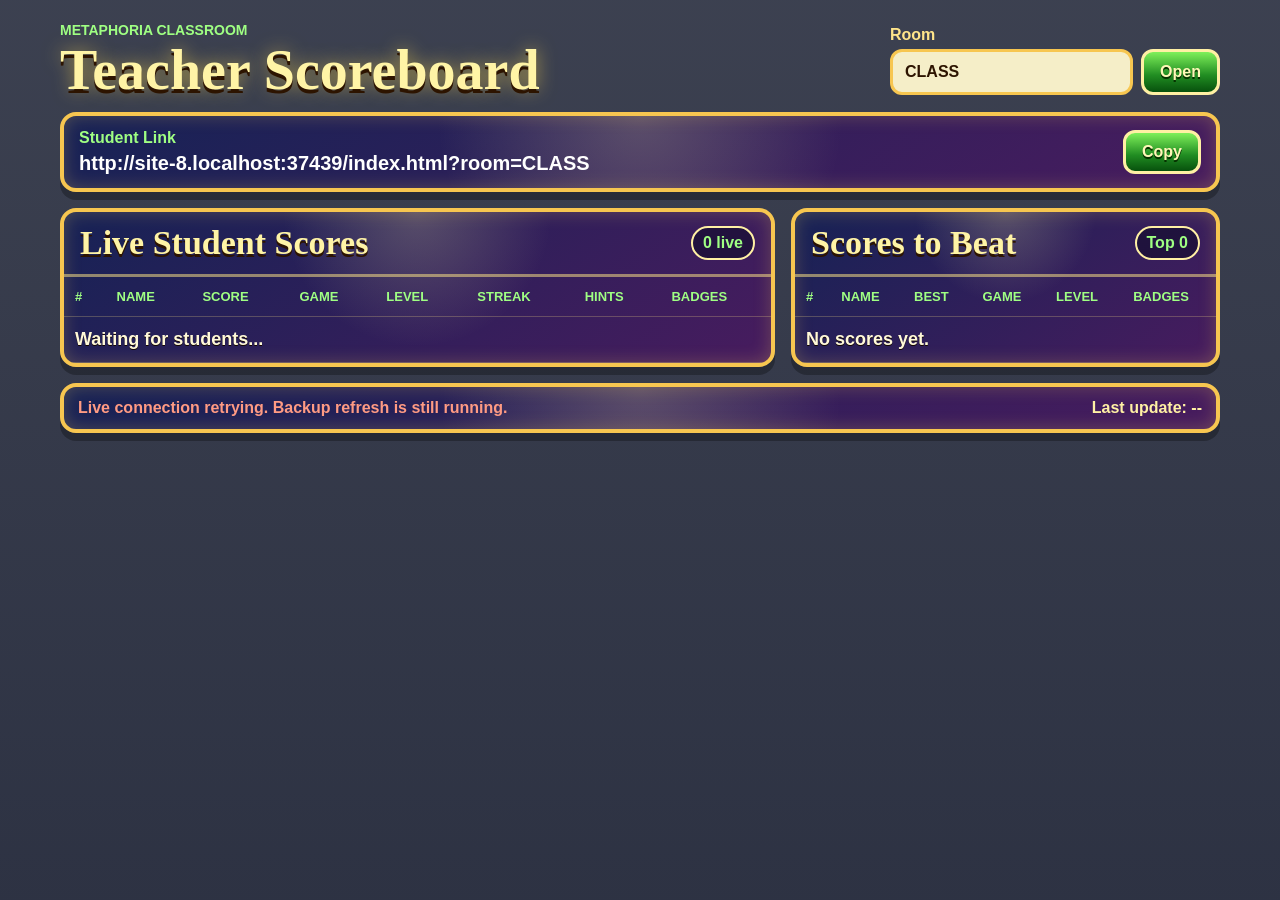
==== teacher-scoreboard.html @ a7a12212 "Add files via upload" ====
<!DOCTYPE html>
<html>
<head>
  <meta charset="UTF-8" />
  <meta name="viewport" content="width=device-width, initial-scale=1.0" />
  <title>Teacher Scoreboard</title>
  <link rel="stylesheet" href="teacher-scoreboard.css?v=3" />
</head>
<body>
  <main class="scoreboard-shell">
    <header class="scoreboard-header">
      <div>
        <p class="eyebrow">Metaphoria Classroom</p>
        <h1>Teacher Scoreboard</h1>
      </div>
      <div class="room-control">
        <label for="roomInput">Room</label>
        <div>
          <input id="roomInput" maxlength="16" value="CLASS" />
          <button id="roomButton" type="button">Open</button>
        </div>
      </div>
    </header>

    <section class="join-card">
      <div>
        <span>Student Link</span>
        <strong id="studentLink">Loading...</strong>
      </div>
      <button id="copyLinkButton" type="button">Copy</button>
    </section>

    <section class="score-grid" aria-live="polite">
      <div class="score-panel">
        <div class="panel-heading">
          <h2>Live Student Scores</h2>
          <span id="liveCount">0 live</span>
        </div>
        <div class="table-wrap">
          <table>
            <thead>
              <tr>
                <th>#</th>
                <th>Name</th>
                <th>Score</th>
                <th>Game</th>
                <th>Level</th>
                <th>Streak</th>
                <th>Hints</th>
                <th>Badges</th>
              </tr>
            </thead>
            <tbody id="liveRows">
              <tr><td colspan="8">Waiting for students...</td></tr>
            </tbody>
          </table>
        </div>
      </div>

      <div class="score-panel">
        <div class="panel-heading">
          <h2>Scores to Beat</h2>
          <span id="topCount">Top 0</span>
        </div>
        <div class="table-wrap">
          <table>
            <thead>
              <tr>
                <th>#</th>
                <th>Name</th>
                <th>Best</th>
                <th>Game</th>
                <th>Level</th>
                <th>Badges</th>
              </tr>
            </thead>
            <tbody id="topRows">
              <tr><td colspan="6">No scores yet.</td></tr>
            </tbody>
          </table>
        </div>
      </div>
    </section>

    <footer class="scoreboard-footer">
      <span id="connectionStatus">Connecting...</span>
      <span id="lastUpdated">Last update: --</span>
    </footer>
  </main>

  <script src="teacher-scoreboard.js?v=5"></script>
</body>
</html>
---- teacher-scoreboard.css ----
* {
  box-sizing: border-box;
}

html,
body {
  min-height: 100%;
}

body {
  margin: 0;
  background:
    linear-gradient(rgba(5, 11, 31, 0.78), rgba(5, 11, 31, 0.84)),
    url("assets/images/bg.png") center / cover fixed no-repeat;
  color: #fff8c7;
  font-family: "Trebuchet MS", Arial, sans-serif;
}

button,
input {
  font: inherit;
}

.scoreboard-shell {
  width: min(1160px, calc(100% - 28px));
  margin: 0 auto;
  padding: 22px 0 28px;
}

.scoreboard-header {
  display: flex;
  align-items: center;
  justify-content: space-between;
  gap: 18px;
  margin-bottom: 14px;
}

.eyebrow {
  margin: 0 0 4px;
  color: #9fff83;
  font-size: 14px;
  font-weight: 900;
  letter-spacing: 0;
  text-transform: uppercase;
}

h1,
h2,
p {
  margin: 0;
}

h1 {
  color: #fff4a6;
  font-family: Georgia, "Times New Roman", serif;
  font-size: clamp(34px, 5vw, 56px);
  line-height: 1;
  text-shadow: 0 4px 0 #2d1400, 0 0 18px rgba(255, 218, 76, 0.6);
}

.room-control {
  min-width: min(100%, 330px);
}

.room-control label {
  display: block;
  margin-bottom: 5px;
  color: #ffe58a;
  font-weight: 900;
}

.room-control div,
.join-card {
  display: flex;
  gap: 8px;
}

.room-control input {
  width: 100%;
  border: 3px solid #f7c650;
  border-radius: 12px;
  padding: 11px 12px;
  background: rgba(255, 248, 207, 0.95);
  color: #2d1400;
  font-weight: 900;
  text-transform: uppercase;
  outline: none;
}

button {
  border: 3px solid #fff0a4;
  border-radius: 12px;
  padding: 10px 16px;
  background: linear-gradient(180deg, #7ff05a, #218d22 58%, #07510d);
  color: #fff7b8;
  font-weight: 900;
  text-shadow: 0 2px 0 #073100;
  cursor: pointer;
}

.join-card,
.score-panel,
.scoreboard-footer {
  border: 4px solid #f7c650;
  border-radius: 16px;
  background:
    radial-gradient(circle at 50% 0%, rgba(255, 246, 166, 0.22), transparent 35%),
    linear-gradient(145deg, rgba(20, 32, 86, 0.92), rgba(73, 25, 96, 0.92));
  box-shadow: 0 8px 0 rgba(0, 0, 0, 0.28), inset 0 0 18px rgba(255, 215, 84, 0.24);
}

.join-card {
  align-items: center;
  justify-content: space-between;
  margin-bottom: 16px;
  padding: 13px 15px;
}

.join-card span {
  display: block;
  margin-bottom: 4px;
  color: #9fff83;
  font-weight: 900;
}

.join-card strong {
  display: block;
  color: white;
  font-size: clamp(15px, 2vw, 20px);
  line-height: 1.2;
  overflow-wrap: anywhere;
}

.score-grid {
  display: grid;
  grid-template-columns: minmax(0, 1.25fr) minmax(300px, 0.75fr);
  gap: 16px;
}

.score-panel {
  overflow: hidden;
}

.panel-heading {
  display: flex;
  align-items: center;
  justify-content: space-between;
  gap: 12px;
  padding: 14px 16px;
  border-bottom: 3px solid rgba(255, 231, 135, 0.52);
}

h2 {
  color: #fff4a6;
  font-family: Georgia, "Times New Roman", serif;
  font-size: clamp(22px, 3vw, 34px);
  line-height: 1;
  text-shadow: 0 3px 0 #2d1400;
}

.panel-heading span {
  flex: 0 0 auto;
  border: 2px solid #fff0a4;
  border-radius: 999px;
  padding: 6px 10px;
  background: rgba(18, 12, 45, 0.62);
  color: #9fff83;
  font-weight: 900;
}

.table-wrap {
  overflow-x: auto;
}

table {
  width: 100%;
  border-collapse: collapse;
}

th,
td {
  padding: 12px 11px;
  border-bottom: 1px solid rgba(255, 231, 135, 0.24);
  text-align: left;
  white-space: nowrap;
}

th {
  color: #9fff83;
  font-size: 13px;
  text-transform: uppercase;
}

td {
  color: #fff9d9;
  font-size: 18px;
  font-weight: 900;
  text-shadow: 0 1px 0 #150800;
}

td.score-cell {
  color: white;
  font-size: 24px;
}

td.empty-cell {
  padding: 34px 16px;
  color: #ffe7a0;
  text-align: center;
  white-space: normal;
}

.student-answer-row td {
  padding-top: 0;
  white-space: normal;
}

.student-answers {
  display: grid;
  grid-template-columns: repeat(auto-fit, minmax(220px, 1fr));
  gap: 8px;
  padding: 0 0 12px;
}

.student-answer-card {
  min-width: 0;
  border: 2px solid rgba(255, 231, 135, 0.34);
  border-radius: 10px;
  padding: 8px 10px;
  background: rgba(13, 18, 51, 0.62);
}

.student-answer-card strong,
.student-answer-card span,
.student-answer-card p {
  display: block;
  overflow-wrap: anywhere;
}

.student-answer-card strong {
  color: #9fff83;
  font-size: 13px;
  text-transform: uppercase;
}

.student-answer-card span {
  margin-top: 3px;
  color: #ffe58a;
  font-size: 13px;
  font-weight: 900;
}

.student-answer-card p {
  margin: 6px 0 0;
  color: #fff9d9;
  font-size: 15px;
  line-height: 1.25;
  text-shadow: none;
}

.rank-cell {
  width: 44px;
  color: #ffe674;
  text-align: center;
}

.scoreboard-footer {
  display: flex;
  align-items: center;
  justify-content: space-between;
  gap: 12px;
  margin-top: 16px;
  padding: 12px 14px;
  color: #fff1a4;
  font-weight: 900;
}

.connected {
  color: #9fff83;
}

.offline {
  color: #ff9b83;
}

@media (max-width: 760px) {
  .scoreboard-shell {
    width: min(100% - 18px, 560px);
    padding-top: 14px;
  }

  .scoreboard-header,
  .join-card,
  .scoreboard-footer {
    align-items: stretch;
    flex-direction: column;
  }

  .score-grid {
    grid-template-columns: 1fr;
  }

  .room-control {
    min-width: 0;
  }

  th,
  td {
    padding: 10px 9px;
    font-size: 15px;
  }

  td.score-cell {
    font-size: 20px;
  }
}
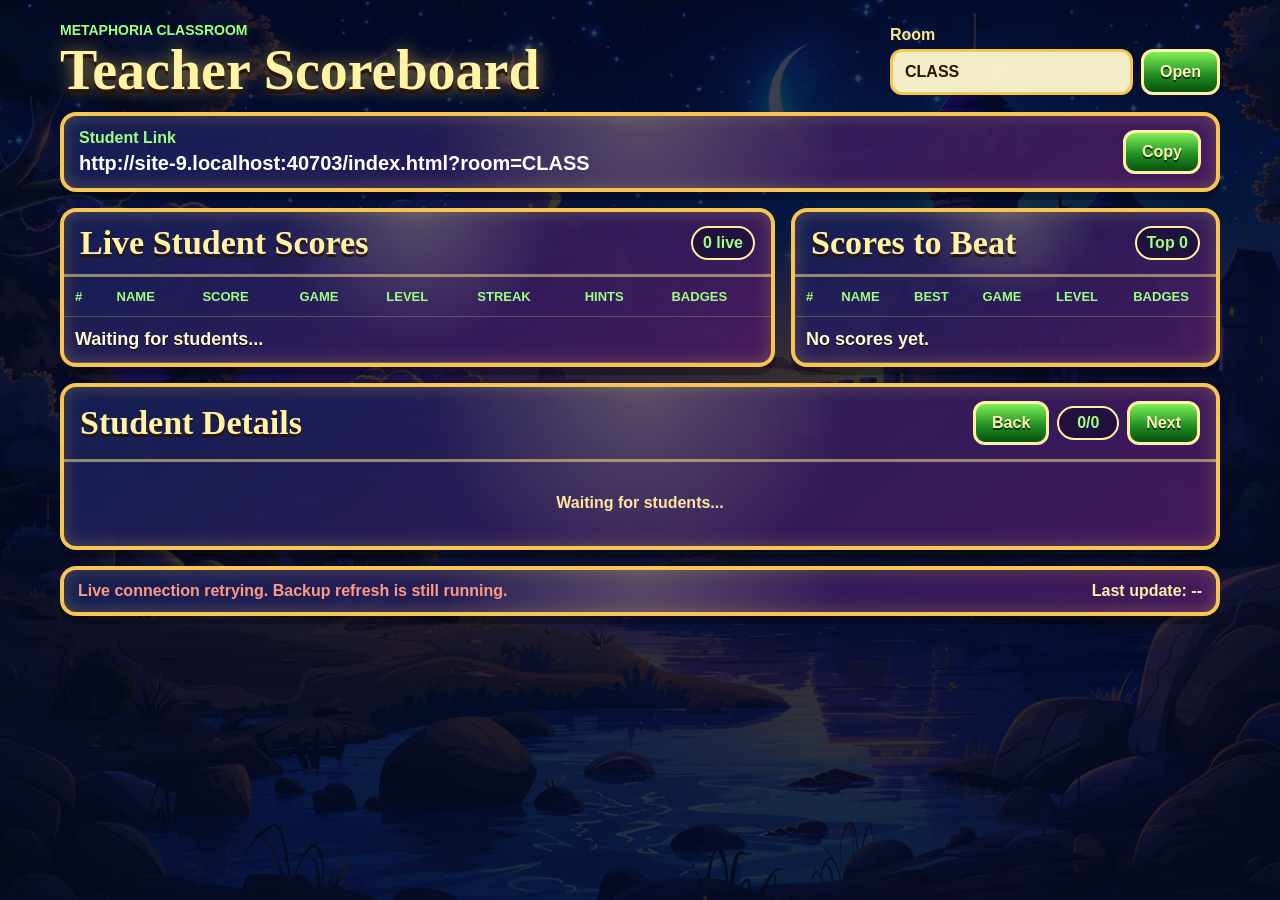
==== commit 0448228c: "Add files via upload" ====
--- a/teacher-scoreboard.html
+++ b/teacher-scoreboard.html
@@ -4,7 +4,7 @@
   <meta charset="UTF-8" />
   <meta name="viewport" content="width=device-width, initial-scale=1.0" />
   <title>Teacher Scoreboard</title>
-  <link rel="stylesheet" href="teacher-scoreboard.css?v=3" />
+  <link rel="stylesheet" href="teacher-scoreboard.css?v=5" />
 </head>
 <body>
   <main class="scoreboard-shell">
@@ -82,12 +82,27 @@
       </div>
     </section>
 
+
+    <section class="student-detail-panel" aria-live="polite">
+      <div class="student-detail-heading">
+        <h2>Student Details</h2>
+        <div class="student-detail-nav">
+          <button id="studentBackButton" type="button">Back</button>
+          <span id="studentDetailCount">0/0</span>
+          <button id="studentNextButton" type="button">Next</button>
+        </div>
+      </div>
+      <div id="studentDetailBody" class="student-detail-body">
+        <p class="student-detail-empty">Waiting for students...</p>
+      </div>
+    </section>
     <footer class="scoreboard-footer">
       <span id="connectionStatus">Connecting...</span>
       <span id="lastUpdated">Last update: --</span>
     </footer>
   </main>
 
-  <script src="teacher-scoreboard.js?v=5"></script>
+  <script src="teacher-scoreboard.js?v=8"></script>
 </body>
 </html>
+
--- a/teacher-scoreboard.css
+++ b/teacher-scoreboard.css
@@ -222,6 +222,21 @@
   padding: 0 0 12px;
 }
 
+.student-answer-section {
+  display: grid;
+  gap: 9px;
+  padding: 0 0 12px;
+}
+
+.student-answer-section h3 {
+  margin: 4px 0 0;
+  color: #9fff83;
+  font-size: 14px;
+  font-weight: 900;
+  text-transform: uppercase;
+  text-shadow: 0 1px 0 #073100;
+}
+
 .student-answer-card {
   min-width: 0;
   border: 2px solid rgba(255, 231, 135, 0.34);
@@ -230,6 +245,77 @@
   background: rgba(13, 18, 51, 0.62);
 }
 
+.game-answer-run {
+  border: 2px solid rgba(255, 231, 135, 0.42);
+  border-radius: 12px;
+  padding: 9px 10px;
+  background: rgba(13, 18, 51, 0.68);
+}
+
+.game-answer-run header {
+  display: flex;
+  align-items: center;
+  justify-content: space-between;
+  gap: 10px;
+  margin-bottom: 7px;
+}
+
+.game-answer-run header strong {
+  color: #fff4a6;
+  font-size: 15px;
+}
+
+.game-answer-run header span {
+  color: #9fff83;
+  font-size: 13px;
+  font-weight: 900;
+}
+
+.game-answer-run ol {
+  display: grid;
+  gap: 6px;
+  margin: 0;
+  padding-left: 22px;
+}
+
+.game-answer-run li {
+  padding: 6px 8px;
+  border-left: 4px solid #9fff83;
+  border-radius: 8px;
+  background: rgba(255, 255, 255, 0.06);
+  white-space: normal;
+}
+
+.game-answer-run li.answer-wrong {
+  border-left-color: #ff8b78;
+}
+
+.answer-question,
+.answer-player,
+.answer-key {
+  display: block;
+  overflow-wrap: anywhere;
+  text-shadow: none;
+}
+
+.answer-question {
+  color: #fff9d9;
+  font-size: 14px;
+  line-height: 1.25;
+}
+
+.answer-player {
+  margin-top: 4px;
+  color: #ffffff;
+  font-size: 14px;
+}
+
+.answer-key {
+  margin-top: 2px;
+  color: #ffe58a;
+  font-size: 13px;
+}
+
 .student-answer-card strong,
 .student-answer-card span,
 .student-answer-card p {
@@ -314,3 +400,142 @@
     font-size: 20px;
   }
 }
+
+.student-live-row {
+  cursor: pointer;
+}
+
+.student-live-row:focus-visible,
+.student-live-row.selected-student-row {
+  outline: 3px solid #9fff83;
+  outline-offset: -3px;
+  background: rgba(159, 255, 131, 0.13);
+}
+
+.student-detail-panel {
+  margin-top: 16px;
+  overflow: hidden;
+  border: 4px solid #f7c650;
+  border-radius: 16px;
+  background:
+    radial-gradient(circle at 50% 0%, rgba(255, 246, 166, 0.22), transparent 35%),
+    linear-gradient(145deg, rgba(20, 32, 86, 0.92), rgba(73, 25, 96, 0.92));
+  box-shadow: 0 8px 0 rgba(0, 0, 0, 0.28), inset 0 0 18px rgba(255, 215, 84, 0.24);
+}
+
+.student-detail-heading {
+  display: flex;
+  align-items: center;
+  justify-content: space-between;
+  gap: 14px;
+  padding: 14px 16px;
+  border-bottom: 3px solid rgba(255, 231, 135, 0.52);
+}
+
+.student-detail-nav {
+  display: flex;
+  align-items: center;
+  gap: 8px;
+}
+
+.student-detail-nav span {
+  min-width: 62px;
+  border: 2px solid #fff0a4;
+  border-radius: 999px;
+  padding: 6px 10px;
+  background: rgba(18, 12, 45, 0.62);
+  color: #9fff83;
+  font-weight: 900;
+  text-align: center;
+}
+
+.student-detail-nav button:disabled {
+  opacity: 0.48;
+  cursor: default;
+}
+
+.student-detail-body {
+  padding: 14px 16px 16px;
+}
+
+.student-detail-card header {
+  display: flex;
+  align-items: center;
+  justify-content: space-between;
+  gap: 12px;
+  margin-bottom: 12px;
+}
+
+.student-detail-card h3 {
+  margin: 2px 0 0;
+  color: #fff4a6;
+  font-family: Georgia, "Times New Roman", serif;
+  font-size: clamp(24px, 3vw, 38px);
+  line-height: 1;
+  text-shadow: 0 3px 0 #2d1400;
+}
+
+.student-detail-position {
+  color: #9fff83;
+  font-size: 13px;
+  font-weight: 900;
+  text-transform: uppercase;
+}
+
+.student-detail-card header strong {
+  color: #fff;
+  font-size: clamp(30px, 5vw, 52px);
+  line-height: 1;
+  text-shadow: 0 3px 0 #2d1400;
+}
+
+.student-detail-stats {
+  display: grid;
+  grid-template-columns: repeat(5, minmax(0, 1fr));
+  gap: 8px;
+  margin-bottom: 14px;
+}
+
+.student-detail-stats span {
+  min-width: 0;
+  border: 2px solid rgba(255, 231, 135, 0.34);
+  border-radius: 10px;
+  padding: 8px 10px;
+  background: rgba(13, 18, 51, 0.62);
+  color: #fff9d9;
+  font-size: 15px;
+  font-weight: 900;
+  overflow-wrap: anywhere;
+}
+
+.student-detail-stats b {
+  display: block;
+  margin-bottom: 2px;
+  color: #9fff83;
+  font-size: 12px;
+  text-transform: uppercase;
+}
+
+.student-detail-empty {
+  margin: 0;
+  padding: 18px 12px;
+  color: #ffe7a0;
+  font-weight: 900;
+  text-align: center;
+}
+
+@media (max-width: 760px) {
+  .student-detail-heading,
+  .student-detail-card header {
+    align-items: stretch;
+    flex-direction: column;
+  }
+
+  .student-detail-nav {
+    justify-content: space-between;
+  }
+
+  .student-detail-stats {
+    grid-template-columns: repeat(2, minmax(0, 1fr));
+  }
+}
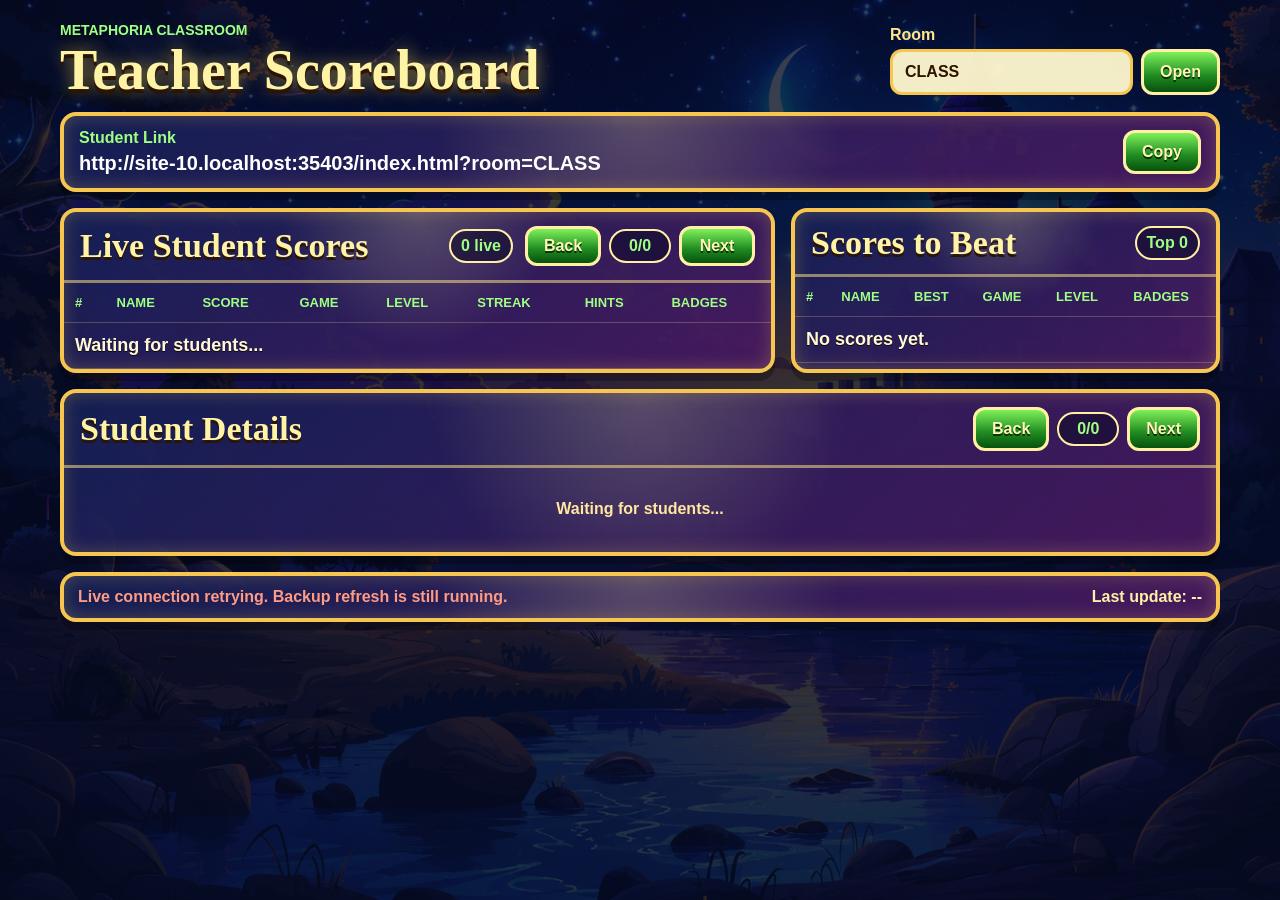
==== commit 7c969b82: "Add files via upload" ====
--- a/teacher-scoreboard.html
+++ b/teacher-scoreboard.html
@@ -4,7 +4,7 @@
   <meta charset="UTF-8" />
   <meta name="viewport" content="width=device-width, initial-scale=1.0" />
   <title>Teacher Scoreboard</title>
-  <link rel="stylesheet" href="teacher-scoreboard.css?v=5" />
+  <link rel="stylesheet" href="teacher-scoreboard.css?v=6" />
 </head>
 <body>
   <main class="scoreboard-shell">
@@ -32,9 +32,16 @@
 
     <section class="score-grid" aria-live="polite">
       <div class="score-panel">
-        <div class="panel-heading">
-          <h2>Live Student Scores</h2>
-          <span id="liveCount">0 live</span>
+        <div class="panel-heading live-panel-heading">
+          <div class="panel-title-stack">
+            <h2>Live Student Scores</h2>
+            <span id="liveCount">0 live</span>
+          </div>
+          <div class="student-detail-nav panel-student-nav" aria-label="Choose student">
+            <button id="studentBackButtonTop" data-student-nav="back" type="button">Back</button>
+            <span id="studentDetailCountTop" data-student-count>0/0</span>
+            <button id="studentNextButtonTop" data-student-nav="next" type="button">Next</button>
+          </div>
         </div>
         <div class="table-wrap">
           <table>
@@ -87,9 +94,9 @@
       <div class="student-detail-heading">
         <h2>Student Details</h2>
         <div class="student-detail-nav">
-          <button id="studentBackButton" type="button">Back</button>
-          <span id="studentDetailCount">0/0</span>
-          <button id="studentNextButton" type="button">Next</button>
+          <button id="studentBackButton" data-student-nav="back" type="button">Back</button>
+          <span id="studentDetailCount" data-student-count>0/0</span>
+          <button id="studentNextButton" data-student-nav="next" type="button">Next</button>
         </div>
       </div>
       <div id="studentDetailBody" class="student-detail-body">
@@ -102,7 +109,8 @@
     </footer>
   </main>
 
-  <script src="teacher-scoreboard.js?v=8"></script>
+  <script src="teacher-scoreboard.js?v=9"></script>
 </body>
 </html>
 
+
--- a/teacher-scoreboard.css
+++ b/teacher-scoreboard.css
@@ -538,4 +538,37 @@
   .student-detail-stats {
     grid-template-columns: repeat(2, minmax(0, 1fr));
   }
-}+}
+.live-panel-heading {
+  align-items: center;
+}
+
+.panel-title-stack {
+  display: flex;
+  align-items: center;
+  justify-content: space-between;
+  gap: 12px;
+  min-width: 0;
+  flex: 1 1 auto;
+}
+
+.panel-student-nav {
+  flex: 0 0 auto;
+}
+
+.panel-student-nav button {
+  min-width: 76px;
+  padding: 8px 12px;
+}
+
+@media (max-width: 760px) {
+  .live-panel-heading,
+  .panel-title-stack {
+    align-items: stretch;
+    flex-direction: column;
+  }
+
+  .panel-student-nav {
+    justify-content: space-between;
+  }
+}
